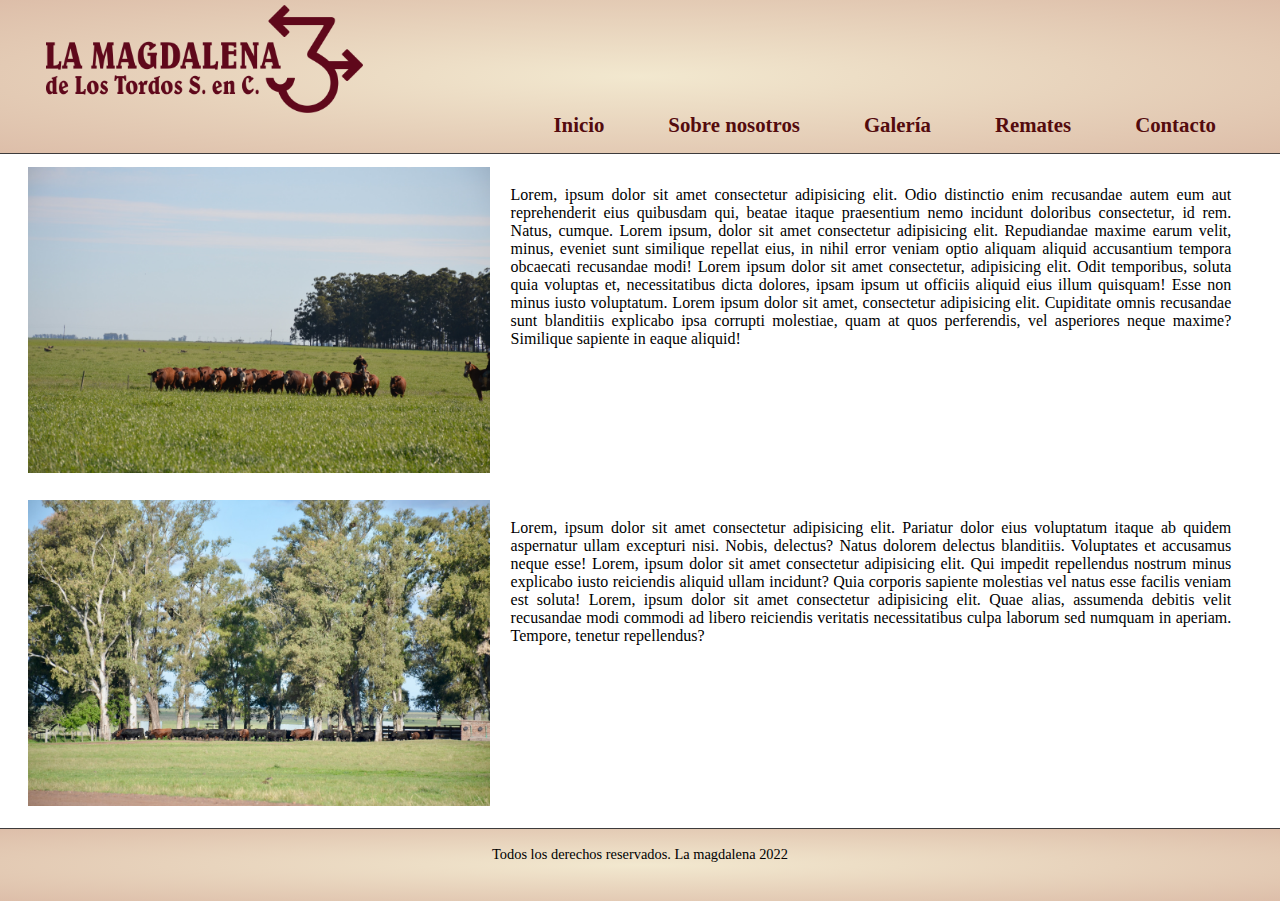
==== index.html @ 6435744a "Solo pagina index con bootstrap en version celular" ====
<!DOCTYPE html>
<html lang="en">
<head>
    <meta charset="UTF-8">
    <meta http-equiv="X-UA-Compatible" content="IE=edge">
    <meta name="viewport" content="width=device-width, initial-scale=1.0">
   
   <!-- Link a bootstrap -->
    <link href="https://cdn.jsdelivr.net/npm/bootstrap@5.2.0-beta1/dist/css/bootstrap.min.css" rel="stylesheet" integrity="sha384-0evHe/X+R7YkIZDRvuzKMRqM+OrBnVFBL6DOitfPri4tjfHxaWutUpFmBp4vmVor" crossorigin="anonymous">    
   
    <!-- Link a mi CSS -->
    <link rel="stylesheet" href="css/main.css">

    <title>Inicio</title>

</head>

<body>

    <header>
        <div>
            <img class="logo" src="img/logo.png" alt="Logo de la magdalena">
        </div>

        <div class="navCel">
            <nav class="navbar navbar-expand-lg">
                <div class="container-fluid text-center">
                  <button class="navbar-toggler" type="button" data-bs-toggle="collapse" data-bs-target="#navbarSupportedContent" aria-controls="navbarSupportedContent" aria-expanded="false" aria-label="Toggle navigation">
                    <span class="navbar-toggler-icon"></span>
                  </button>
                  <div class="collapse navbar-collapse" id="navbarSupportedContent">
                    <ul class="navbar-nav me-auto mb-2 mb-lg-0">
                      <li class="nav-item">
                        <a class="nav-link active" aria-current="page" href="#">Inicio</a>
                      </li>
                      <li class="nav-item">
                        <a class="nav-link active" aria-current="page" href="#">Sobre nosotros</a>
                      </li>
                      <li class="nav-item">
                        <a class="nav-link active" aria-current="page" href="#">Galería</a>
                      </li>
                      <li class="nav-item">
                        <a class="nav-link active" aria-current="page" href="#">Remates</a>
                      </li>
                      <li class="nav-item">
                        <a class="nav-link active" aria-current="page" href="#">Contacto</a>
                      </li>
                    </ul>
                  </div>
                </div>
              </nav>
        </div>

        <div class="menuNav">
            <nav>
                <ul>
                    <li>
                        <a href="">Inicio</a>
                    </li>
                    <li>
                        <a href="">Sobre nosotros</a>
                    </li>
                    <li>
                        <a href="">Galería</a>
                    </li>
                    <li>
                        <a href="">Remates</a>
                    </li>
                    <li>
                        <a href="">Contacto</a>
                    </li>
                    
                </ul>
            </nav>

        </div>

    </header>

    <main class="mainIndex">
        <p class="parrUno">
            Lorem, ipsum dolor sit amet consectetur adipisicing elit. Odio distinctio enim recusandae autem eum aut reprehenderit eius quibusdam qui, beatae itaque praesentium nemo incidunt doloribus consectetur, id rem. Natus, cumque. Lorem ipsum, dolor sit amet consectetur adipisicing elit. Repudiandae maxime earum velit, minus, eveniet sunt similique repellat eius, in nihil error veniam optio aliquam aliquid accusantium tempora obcaecati recusandae modi!
            <span class="extraText"> Lorem ipsum dolor sit amet consectetur, adipisicing elit. Odit temporibus, soluta quia voluptas et, necessitatibus dicta dolores, ipsam ipsum ut officiis aliquid eius illum quisquam! Esse non minus iusto voluptatum. Lorem ipsum dolor sit amet, consectetur adipisicing elit. Cupiditate omnis recusandae sunt blanditiis explicabo ipsa corrupti molestiae, quam at quos perferendis, vel asperiores neque maxime? Similique sapiente in eaque aliquid! </span>
        </p>

        <img class="primerImagen" src="img/DSC_0035.JPG" alt="">

        <p class="parrDos">
            Lorem, ipsum dolor sit amet consectetur adipisicing elit. Pariatur dolor eius voluptatum itaque ab quidem aspernatur ullam excepturi nisi. Nobis, delectus? Natus dolorem delectus blanditiis. Voluptates et accusamus neque esse!
            <span class="extraText"> Lorem, ipsum dolor sit amet consectetur adipisicing elit. Qui impedit repellendus nostrum minus explicabo iusto reiciendis aliquid ullam incidunt? Quia corporis sapiente molestias vel natus esse facilis veniam est soluta! Lorem, ipsum dolor sit amet consectetur adipisicing elit. Quae alias, assumenda debitis velit recusandae modi commodi ad libero reiciendis veritatis necessitatibus culpa laborum sed numquam in aperiam. Tempore, tenetur repellendus? </span>
        </p>

        <img class="segundaImagen" src="img/DSC_0012.JPG" alt="">
    </main>

    <footer>
        <p class="derechos"> <br> Todos los derechos reservados. La magdalena 2022 </p>
    </footer>
    
<!-- JavaScript Bundle with Popper -->
<script src="https://cdn.jsdelivr.net/npm/bootstrap@5.2.0-beta1/dist/js/bootstrap.bundle.min.js" integrity="sha384-pprn3073KE6tl6bjs2QrFaJGz5/SUsLqktiwsUTF55Jfv3qYSDhgCecCxMW52nD2" crossorigin="anonymous"></script>

</body>

</html>
---- css/main.css ----
/* RESET */
*{
    margin: 0;
    padding: 0;
}

header{
    background: radial-gradient(#f2e8cf, #ddbea9);
    width: 100%;
    border-bottom: solid 0.1rem #3d3b3c;
}


.logo{
    height: 7rem;
    width: auto;
    display: block;
    margin: auto;
    padding: 0.5rem;
}

.navCel ul li{
    background: radial-gradient(#f2e8cf, #ddbea9);
    opacity: 90%;
    padding: 1rem;
}

.menuNav{
    display: none;
}

.mainIndex{
    display: grid;
    grid-template-areas: "parrUno"
                         "primerImagen"
                         "parrDos"
                         "segundaImagen";
}

.parrUno{
    grid-area: parrUno;
    text-align: center;
    margin: 1rem;
}

.primerImagen{
    grid-area: primerImagen;
    height: auto;
    width: 80%;
    display: block;
    margin: auto;
}

.parrDos{
    grid-area: parrDos;
    text-align: center;
    margin: 1rem;
}

.segundaImagen{
    grid-area: segundaImagen;
    width: 80%;
    height: auto;
    display: block;
    margin: auto;
}

.extraText{
    display: none;
}

footer{
    background: radial-gradient(#f2e8cf, #ddbea9);
    height: 3rem;
    margin-top: 0.5rem;
}

.derechos{
    text-align: center;
    font-size: 0.9em;
}


/* Media Queries */

@media screen and (min-width: 768px) {
    
    .navCel{
        display: none;
    }

    .menuNav{
        display: contents;
    }

    .menuNav ul{
        list-style: none;
        display: flex;
        justify-content: center;
        margin-bottom: 1rem;
        text-decoration: none;
    }

    .menuNav ul li{
    padding-right: 2rem;
    padding-top: 1.5rem;
    }

    .menuNav ul li a{
        text-decoration: none;
        font-size: 1.3rem;
        color: #540b0e;
        font-weight: bold;
    }
}

@media screen and (min-width: 1024px) {

    header{
        width: 100%;
    }

    .menuNav{
        padding: -4%;
        margin: -4%;
    }

    .menuNav ul{
        justify-content: right;
    }

    .menuNav ul li{
        padding-right: 5%;
        padding-top: 0%;
        }

    .logo{
        height: 12vh;
        width: auto;
        margin-left: 3%;
        padding-top: 0.5vh;
        padding-bottom: 0%;
    }

    main{
        height: 74vh;
    }
    
    .mainIndex{
        display: grid;
        grid-template-areas: "primerImagen parrUno"
                             "segundaImagen parrDos";
    }

    .parrUno{
        grid-area: parrUno;
        text-align: justify;
        padding-left: 4%;
        padding-right: 4%;
        padding-top: 2%;
    }

    .parrDos{
        grid-area: parrDos;
        text-align: justify;
        padding-left: 4%;
        padding-right: 4%;
        padding-top: 2%;
    }

    .extraText{
        display: contents;
        text-align: justify;  
    }

    .primerImagen{
        grid-area: primerImagen;
        height: 34vh;
        width: auto;
        padding-left: 6%;

    }
    .segundaImagen{
        grid-area: segundaImagen;
        height: 34vh;
        width: auto;
        padding-left: 6%;

    }

    footer{
        height: 8vh;
        border-top: solid 0.1rem #3d3b3c;
    }

}
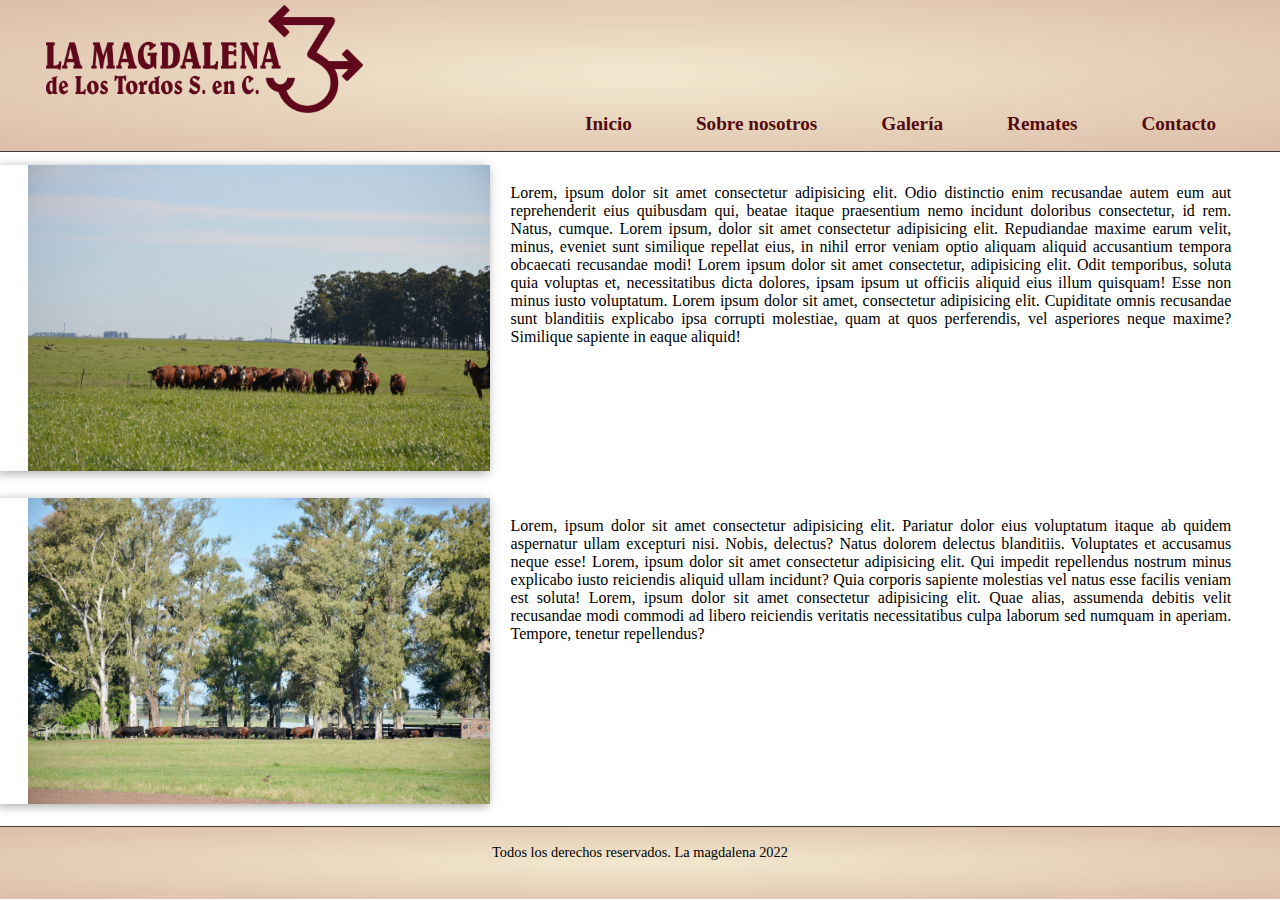
==== commit 3df52362: "bootstrap en galeria y pagina de contacto responsive" ====
--- a/index.html
+++ b/index.html
@@ -31,19 +31,19 @@
                   <div class="collapse navbar-collapse" id="navbarSupportedContent">
                     <ul class="navbar-nav me-auto mb-2 mb-lg-0">
                       <li class="nav-item">
-                        <a class="nav-link active" aria-current="page" href="#">Inicio</a>
+                        <a class="nav-link active" aria-current="page" href="index.html">Inicio</a>
                       </li>
                       <li class="nav-item">
-                        <a class="nav-link active" aria-current="page" href="#">Sobre nosotros</a>
+                        <a class="nav-link active" aria-current="page" href="pages/sobrenosotros.html">Sobre nosotros</a>
                       </li>
                       <li class="nav-item">
-                        <a class="nav-link active" aria-current="page" href="#">Galería</a>
+                        <a class="nav-link active" aria-current="page" href="pages/galeria.html">Galería</a>
                       </li>
                       <li class="nav-item">
-                        <a class="nav-link active" aria-current="page" href="#">Remates</a>
+                        <a class="nav-link active" aria-current="page" href="pages/remates.html">Remates</a>
                       </li>
                       <li class="nav-item">
-                        <a class="nav-link active" aria-current="page" href="#">Contacto</a>
+                        <a class="nav-link active" aria-current="page" href="pages/contacto.html">Contacto</a>
                       </li>
                     </ul>
                   </div>
@@ -55,19 +55,19 @@
             <nav>
                 <ul>
                     <li>
-                        <a href="">Inicio</a>
+                        <a href="index.html">Inicio</a>
                     </li>
                     <li>
-                        <a href="">Sobre nosotros</a>
+                        <a href="pages/sobrenosotros.html">Sobre nosotros</a>
                     </li>
                     <li>
-                        <a href="">Galería</a>
+                        <a href="pages/galeria.html">Galería</a>
                     </li>
                     <li>
-                        <a href="">Remates</a>
+                        <a href="pages/remates.html">Remates</a>
                     </li>
                     <li>
-                        <a href="">Contacto</a>
+                        <a href="pages/contacto.html">Contacto</a>
                     </li>
                     
                 </ul>
--- a/css/main.css
+++ b/css/main.css
@@ -49,6 +49,7 @@
     width: 80%;
     display: block;
     margin: auto;
+    box-shadow: -2px 2px 10px #a5a5a5;
 }
 
 .parrDos{
@@ -63,6 +64,7 @@
     height: auto;
     display: block;
     margin: auto;
+    box-shadow: -2px 2px 10px #a5a5a5;
 }
 
 .extraText{
@@ -80,6 +82,82 @@
     font-size: 0.9em;
 }
 
+/* GALERIA */
+
+.mainGaleria{
+    height: 68vh;
+    margin: 2%;
+}
+
+.mainGaleria div img{
+    display: block;
+    height: 70vh;
+    margin: auto;
+    box-shadow: -2px 2px 10px #a5a5a5;
+}
+
+/* CONTACTO */
+
+.mainContacto{
+    background-image: url('../img/DSC_0621.JPG');
+    background-repeat: repeat-y;
+    background-size: 100%;
+    display: grid;
+    grid-template-areas: "contactForm"
+                         "mapa";
+    justify-content: center;
+    justify-items: center;
+    align-items: center;
+    align-content: center;
+}
+
+.contactForm{
+    grid-area: contactForm;
+    display: block;
+    margin: auto;
+    width: 27rem;
+    margin-top: 1rem;
+    background-color: rgba(255, 255, 255, 0.7);
+    box-shadow: -2px 2px 10px #a5a5a5;
+    border: solid #3d3b3c;
+}
+
+.contactanos{
+    display: block;
+    font-size: 1.5rem;
+    padding: 1rem;
+    text-align: center;
+    color: #540b0e;
+    opacity: 100%;
+}
+
+.mainContacto input{
+    border: 0.1rem solid #3d3b3c;
+    height: 1.6rem;
+    width: 25rem;
+    padding: 0.6rem;
+    margin: 0.6rem;
+}
+
+.mainContacto .texto input {
+    height: 4.5rem;
+    margin-top: 0%;
+    margin-top: 0.3rem;
+}
+
+.mapa{
+    grid-area: mapa;
+    width: 27rem;
+    margin-top: 1rem;
+    margin-bottom: 1rem;
+    margin-left: 2.5rem;
+    margin-right: 2.5rem;
+    box-shadow: -2px 2px 10px #a5a5a5;
+}
+
+.footerContacto{
+    margin: 0%;
+}
 
 /* Media Queries */
 
@@ -108,10 +186,11 @@
 
     .menuNav ul li a{
         text-decoration: none;
-        font-size: 1.3rem;
+        font-size: 1.2rem;
         color: #540b0e;
         font-weight: bold;
     }
+
 }
 
 @media screen and (min-width: 1024px) {
@@ -193,4 +272,79 @@
         border-top: solid 0.1rem #3d3b3c;
     }
 
+    /* CONTACTO */
+
+    .mainContacto{
+        background-image: url('../img/DSC_0621.JPG');
+        background-repeat: no-repeat;
+        background-size: 100%;
+    }
+    
+    .ubicYcontacto{
+        border: solid #3d3b3c;
+        padding: 0.5rem;
+        background-color: rgba(255, 255, 255, 0.7);
+        display: grid;
+        grid-template-areas: " contactForm mapa";
+        justify-content: center;
+        align-items: center;
+        justify-items: center;
+        align-content: center;
+    }
+    
+    .contactForm{
+        border: none;
+        margin-top: 1rem;
+        margin-bottom: 1rem;
+        margin-left: 2.5rem;
+        margin-right: 2.5rem;
+        width: 27rem;
+  
+    }
+    
+    .contactanos{
+        grid-area: contactanos;
+        font-size: 1.5rem;
+        padding: 1rem;
+        width: 27rem;
+        text-align: left;
+        color: #540b0e;
+        opacity: 100%;
+    }
+    
+    .mail{
+        grid-area: mail;
+    }
+    
+    .numero{
+        grid-area: numero;
+    }
+    
+    .texto{
+        grid-area: texto;
+    }
+    
+    .mainContacto input{
+        border: 0.1rem solid #3d3b3c;
+        height: 1.6rem;
+        width: 25rem;
+        padding: 0.6rem;
+        margin: 0.6rem;
+    }
+    
+    .mainContacto .texto input {
+        height: 4.5rem;
+        margin-top: 0%;
+        margin-top: 0.3rem;
+    }
+    
+    .mapa{
+        grid-area: mapa;
+        margin-top: 1rem;
+        margin-bottom: 1rem;
+        margin-left: 2.5rem;
+        margin-right: 2.5rem;
+        box-shadow: -2px 2px 10px #a5a5a5;
+    }
+
 }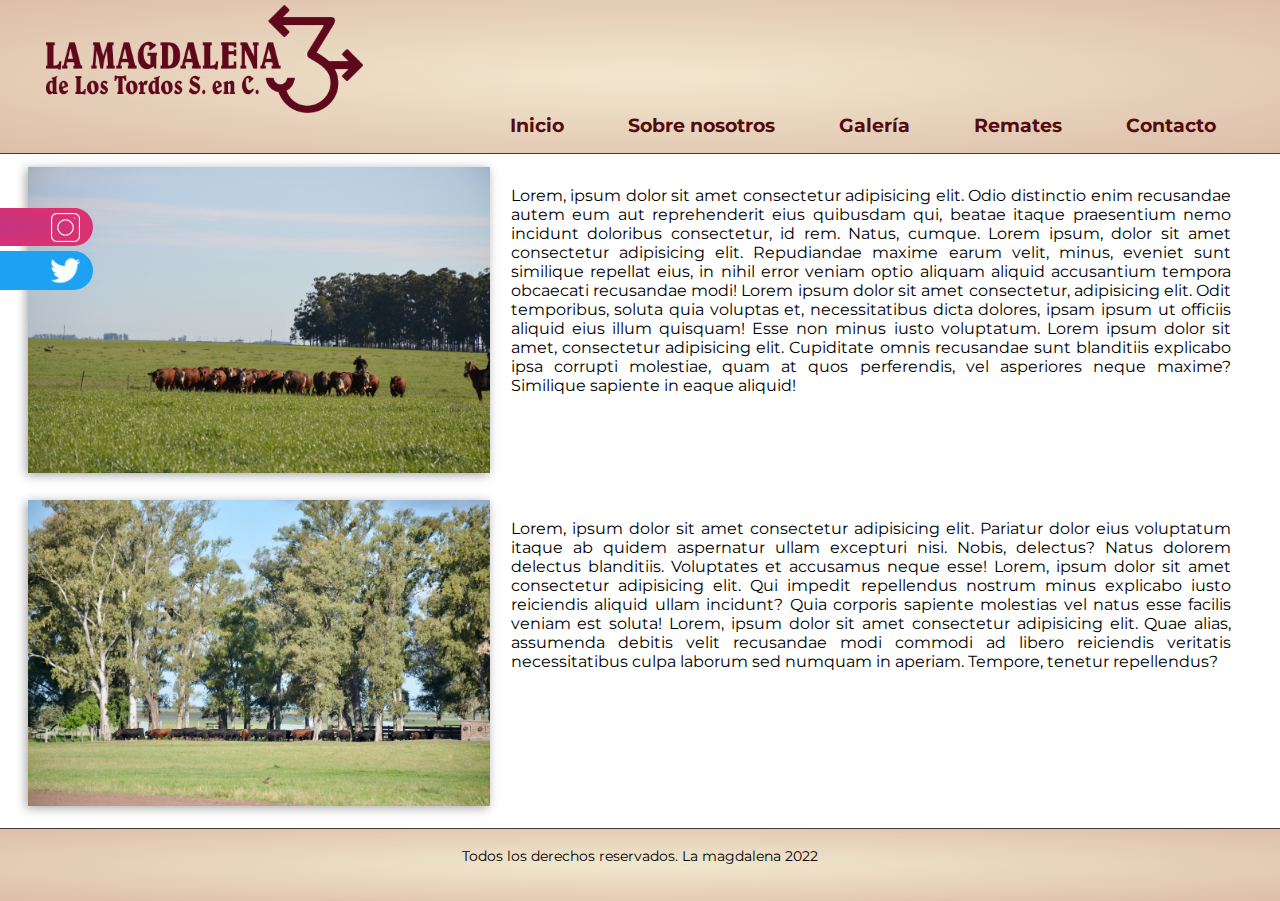
==== commit d8eda7b9: "agregada la galeria" ====
--- a/index.html
+++ b/index.html
@@ -10,6 +10,11 @@
    
     <!-- Link a mi CSS -->
     <link rel="stylesheet" href="css/main.css">
+
+    <!-- Link a letra montserrat -->
+    <link rel="preconnect" href="https://fonts.googleapis.com">
+    <link rel="preconnect" href="https://fonts.gstatic.com" crossorigin>
+    <link href="https://fonts.googleapis.com/css2?family=Montserrat&display=swap" rel="stylesheet"> 
 
     <title>Inicio</title>
 
@@ -91,6 +96,23 @@
         </p>
 
         <img class="segundaImagen" src="img/DSC_0012.JPG" alt="">
+
+        <div class="social">
+        
+            <a href="https://www.instagram.com/estancia_lamagdalena/" target="_blank">
+              <div class="social-btn color-instagram">
+                <div class="icons8-instagram"></div>
+                <p class="order-1 google-font margin-instagram">Instagram</p>
+              </div>
+            </a>
+            <a href="https://twitter.com/est_lamagdalena" target="_blank">
+              <div class="social-btn color-whatsapp">
+                <div class="icons8-whatsapp"></div>
+                <p class="order-1 google-font margin-instagram">Twitter</p>
+              </div>
+            </a>
+          </div>
+
     </main>
 
     <footer>
--- a/css/main.css
+++ b/css/main.css
@@ -2,6 +2,10 @@
 *{
     margin: 0;
     padding: 0;
+}
+
+body{
+    font-family: 'Montserrat', sans-serif;
 }
 
 header{
@@ -82,19 +86,147 @@
     font-size: 0.9em;
 }
 
-/* GALERIA */
-
 .mainGaleria{
-    height: 68vh;
-    margin: 2%;
-}
-
-.mainGaleria div img{
-    display: block;
-    height: 70vh;
-    margin: auto;
-    box-shadow: -2px 2px 10px #a5a5a5;
-}
+    height: 71vh;
+}
+.container {
+    width: 80%;
+    height: 100%;
+    margin: auto;
+    margin-top: 1rem;
+    padding: 0.5rem;
+    background-color: #fff;
+    border-radius: 0.9rem;
+    overflow: hidden;
+    box-sizing: border-box;
+    box-shadow: 0 0.9rem 2rem rgba(0.4, 0.4, 0.4, 0.4);
+}
+  
+.lightbox-gallery {
+    display: flex;
+    flex-direction: row;
+    flex-wrap: wrap;
+    justify-content: center;
+}
+  
+.lightbox-gallery div > img {
+    width: 22rem;
+    display: block;
+}
+
+.pieGaleria{
+    position: relative;
+}
+  
+.lightbox-gallery div {
+    margin: 0.6rem;
+    flex-basis: 9rem;
+}
+  
+  @media only screen and (max-width: 480px) {
+    .lightbox-gallery {
+      flex-direction: column;
+      align-items: center;
+    }
+  
+    .lightbox > div {
+      margin-bottom: 5px;
+    }
+  }
+  
+  /*Lighbox CSS*/
+  
+  .lightbox {
+    display: none;
+    width: 85%;
+    height: 80%;
+    background-color: rgba(0, 0, 0, 0.7);
+    position: fixed;
+    top: 0;
+    left: 0;
+    z-index: 20;
+    padding-top: 25px;
+    box-sizing: border-box;
+  }
+  
+  .lightbox img {
+    display: block;
+    margin: auto;
+  }
+
+/* SOCIAL MEDIA */
+
+.social{
+    margin-top: 1rem;
+}
+
+.social-btn {
+    display: flex;
+    width: 11rem;
+    align-items: center;
+    justify-content: space-between;
+    padding-left: 2rem;
+    padding-right: 0.8rem;
+    padding-top: 0.3rem;
+    padding-bottom: 0.3rem;
+    border: 0.2rem;
+    border-bottom-right-radius: 2rem;
+    border-top-right-radius: 2rem;
+    margin-bottom: 5px;
+    position: relative;
+    left: -8rem;
+    transition: left 1s;
+  }
+  .social-btn:hover {
+    left: -1.5rem;
+    transition: left 1s;
+  }
+  
+  .social {
+    position: fixed;
+    top: 12rem;
+  }
+  .social a {
+    text-decoration: none;
+  }
+
+  .color-instagram {
+    background: radial-gradient(#C13584, #E1306C);  
+  }
+  .color-whatsapp {
+    background-color: #1DA1F2;
+  }
+  
+  .social-btn img {
+    width: 2.5rem;
+  }
+  
+  .social-btn p {
+    color: white;
+    margin-top: 0px;
+    margin-bottom: 0px;
+  }
+  
+  .icons8-instagram {
+    order: 2;
+    display: inline-block;
+    width: 1.8rem;
+    height: 1.8rem;
+    background: url("../img/insta.png")
+      50% 50% no-repeat;
+    background-size: 100%;
+  }
+  
+  .icons8-whatsapp {
+    order: 2;
+    display: inline-block;
+    width: 1.8rem;
+    height: 1.8rem;
+    background: url("../img/twiit.png")
+      50% 50% no-repeat;
+    background-size: 100%;
+  }
+  
 
 /* CONTACTO */
 
@@ -105,17 +237,14 @@
     display: grid;
     grid-template-areas: "contactForm"
                          "mapa";
-    justify-content: center;
-    justify-items: center;
     align-items: center;
-    align-content: center;
 }
 
 .contactForm{
     grid-area: contactForm;
     display: block;
     margin: auto;
-    width: 27rem;
+    width: 90%;
     margin-top: 1rem;
     background-color: rgba(255, 255, 255, 0.7);
     box-shadow: -2px 2px 10px #a5a5a5;
@@ -125,7 +254,7 @@
 .contactanos{
     display: block;
     font-size: 1.5rem;
-    padding: 1rem;
+    padding: 0.8rem;
     text-align: center;
     color: #540b0e;
     opacity: 100%;
@@ -133,31 +262,86 @@
 
 .mainContacto input{
     border: 0.1rem solid #3d3b3c;
-    height: 1.6rem;
-    width: 25rem;
-    padding: 0.6rem;
-    margin: 0.6rem;
+    height: 1.8rem;
+    width: 97%;
+    padding: 0.4rem;
+    margin: 0.4rem;
 }
 
 .mainContacto .texto input {
-    height: 4.5rem;
-    margin-top: 0%;
+    height: 5rem;
     margin-top: 0.3rem;
 }
 
 .mapa{
     grid-area: mapa;
-    width: 27rem;
+    width: 95%;
+    display: block;
     margin-top: 1rem;
+    margin-left: auto;
+    margin-right: auto;
     margin-bottom: 1rem;
-    margin-left: 2.5rem;
-    margin-right: 2.5rem;
     box-shadow: -2px 2px 10px #a5a5a5;
 }
 
 .footerContacto{
     margin: 0%;
 }
+
+
+/* SOBRE NOSOTROS */
+
+.mainSobrenosotros div a {
+    display: block;
+    margin: auto;
+    background-color: #540b0e;
+    border: #540b0e; 
+}
+
+.mainSobrenosotros div{
+    display: block;
+    margin: auto;
+}
+
+.mainSobrenosotros div div p{
+    text-align: center;
+}
+
+.mainSobrenosotros div img{
+    display: block;
+    margin: auto;
+    height: auto;
+    width: 90%;
+    border-radius: 20%;
+    box-shadow: -2px 2px 10px #a5a5a5;
+}
+
+/* 
+.mainSobrenosotros div a{
+    display: block;
+    margin: auto;
+}
+
+.mainSobrenosotros div h2{
+    text-align: center;
+    margin: 1rem;
+}
+
+.mainSobrenosotros div p{
+    text-align: center;
+    margin: 1rem;
+}
+
+.mainSobrenosotros div img{
+    display: block;
+    margin: auto;
+    height: 20rem;
+    width: auto;
+    border-radius: 20%;
+    box-shadow: -2px 2px 10px #a5a5a5;
+}
+*/
+
 
 /* Media Queries */
 
@@ -256,14 +440,14 @@
         grid-area: primerImagen;
         height: 34vh;
         width: auto;
-        padding-left: 6%;
+        margin-left: 6%;
 
     }
     .segundaImagen{
         grid-area: segundaImagen;
         height: 34vh;
         width: auto;
-        padding-left: 6%;
+        margin-left: 6%;
 
     }
 
@@ -282,58 +466,39 @@
     
     .ubicYcontacto{
         border: solid #3d3b3c;
+        margin: auto;
         padding: 0.5rem;
         background-color: rgba(255, 255, 255, 0.7);
-        display: grid;
-        grid-template-areas: " contactForm mapa";
-        justify-content: center;
-        align-items: center;
-        justify-items: center;
-        align-content: center;
+        box-shadow: -2px 2px 10px #a5a5a5;
+        display: flex;
+        width: 85%;
     }
     
     .contactForm{
         border: none;
-        margin-top: 1rem;
-        margin-bottom: 1rem;
-        margin-left: 2.5rem;
-        margin-right: 2.5rem;
-        width: 27rem;
-  
+        margin: 2.5rem;
+        width: 95%;
     }
     
     .contactanos{
-        grid-area: contactanos;
         font-size: 1.5rem;
         padding: 1rem;
-        width: 27rem;
-        text-align: left;
+        text-align: center;
         color: #540b0e;
         opacity: 100%;
     }
     
-    .mail{
-        grid-area: mail;
-    }
-    
-    .numero{
-        grid-area: numero;
-    }
-    
-    .texto{
-        grid-area: texto;
-    }
-    
     .mainContacto input{
         border: 0.1rem solid #3d3b3c;
-        height: 1.6rem;
-        width: 25rem;
+        display: block;
+        height: 2rem;
+        width: 96%;
         padding: 0.6rem;
         margin: 0.6rem;
     }
     
     .mainContacto .texto input {
-        height: 4.5rem;
+        height: 9rem;
         margin-top: 0%;
         margin-top: 0.3rem;
     }
@@ -345,6 +510,40 @@
         margin-left: 2.5rem;
         margin-right: 2.5rem;
         box-shadow: -2px 2px 10px #a5a5a5;
+        width: 95%;
+    }
+
+    /* SOBRE NOSOTROS */
+
+    .mainSobrenosotros{
+        display: grid;
+        grid-template-areas: "agricultura ganaderia junco corral";
+    }
+
+    .agricultura card mt-3{
+        grid-area: agriculutra;
+    }
+
+    .ganaderia card mt-3{
+        grid-area: ganaderia;
+    }
+
+    .junco card mt-3{
+        grid-area: junco;
+    }
+    
+    .corral card mt-3{
+        grid-area: corral;
+    }
+
+    .mainSobrenosotros div img{
+        height: 11rem;
+        width: auto;
+        margin-top: 1rem;
+    }
+
+    .mainSobrenosotros div{
+        margin-top: 1.5rem;   
     }
 
 }